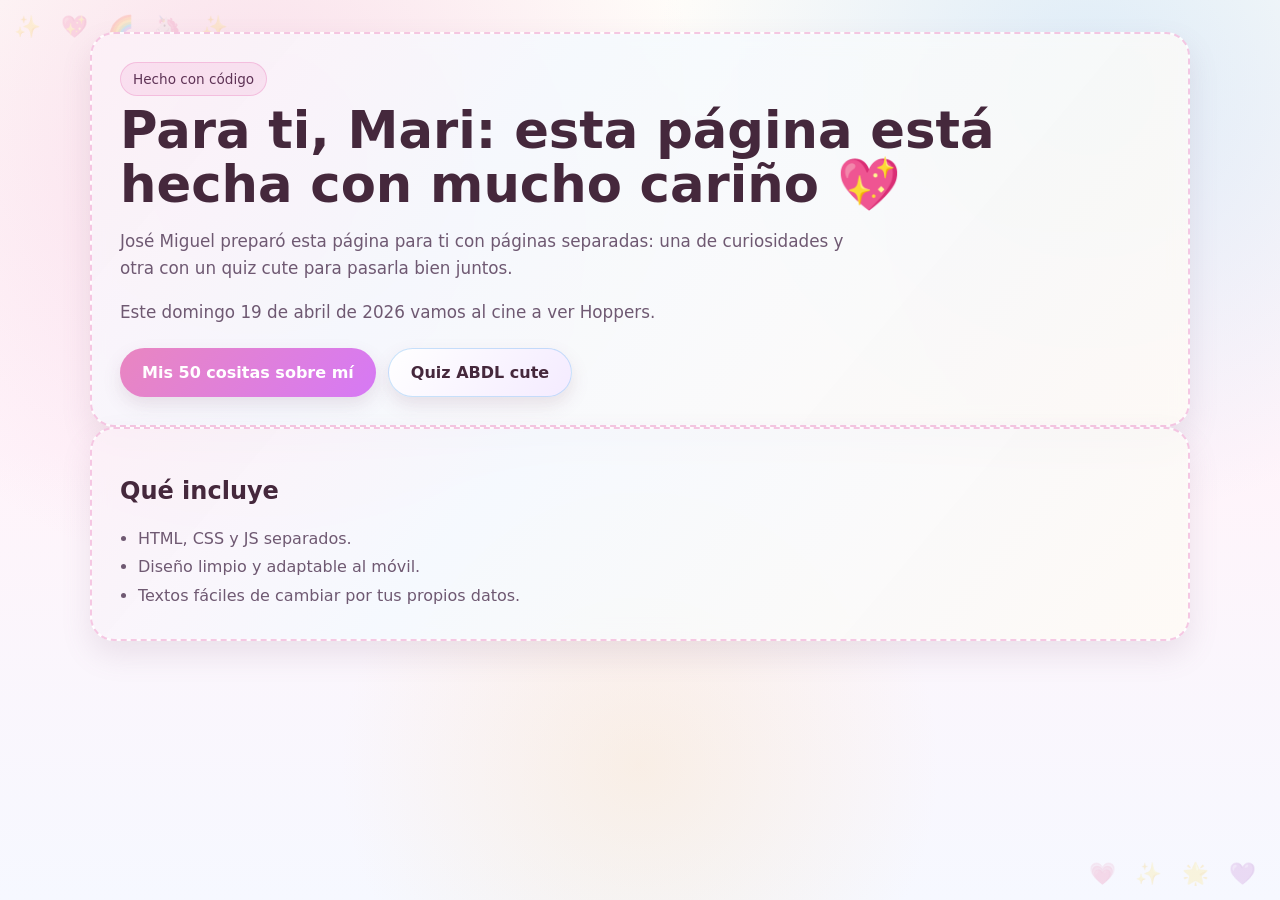
==== index.html @ a183d8f7 "Add files via upload" ====
<!DOCTYPE html>
<html lang="es">
<head>
  <meta charset="UTF-8" />
  <meta name="viewport" content="width=device-width, initial-scale=1.0" />
  <title>Proyecto divertido para Mari</title>
  <link rel="stylesheet" href="styles.css" />
</head>
<body>
  <main class="container">
    <section class="hero card">
      <p class="badge">Hecho con código</p>
      <h1>Para ti, Mari: esta página está hecha con mucho cariño 💖</h1>
      <p class="lead">
        José Miguel preparó esta página para ti con páginas separadas: una de
        curiosidades y otra con un quiz cute para pasarla bien juntos.
      </p>
      <p class="lead">
        Este domingo 19 de abril de 2026 vamos al cine a ver Hoppers.
      </p>

      <div class="actions">
        <a class="btn primary" href="curiosidades.html">Mis 50 cositas sobre mí</a>
        <a class="btn secondary" href="quiz.html">Quiz ABDL cute</a>
      </div>
    </section>

    <section class="card info">
      <h2>Qué incluye</h2>
      <ul>
        <li>HTML, CSS y JS separados.</li>
        <li>Diseño limpio y adaptable al móvil.</li>
        <li>Textos fáciles de cambiar por tus propios datos.</li>
      </ul>
    </section>
  </main>
</body>
</html>
---- styles.css ----
:root {
  --bg: #fffaf4;
  --card: rgba(255, 255, 255, 0.85);
  --card-border: #f7b8d5;
  --text: #45283c;
  --muted: #6f5972;
  --accent: #e986c0;
  --accent-2: #86bff3;
  --accent-3: #f8d8a8;
  --shadow: 0 14px 30px rgba(138, 96, 130, 0.14);
  --radius: 24px;
  font-family: Inter, system-ui, -apple-system, BlinkMacSystemFont, "Segoe UI", sans-serif;
}

* { box-sizing: border-box; }

body {
  margin: 0;
  min-height: 100vh;
  color: var(--text);
  background:
    radial-gradient(circle at 20% 15%, rgba(233, 134, 192, .26), transparent 35%),
    radial-gradient(circle at 85% 10%, rgba(134, 191, 243, .28), transparent 32%),
    radial-gradient(circle at 50% 85%, rgba(248, 216, 168, .28), transparent 30%),
    linear-gradient(180deg, #fffdf9 0%, #fff4fa 50%, #f6f8ff 100%);
  position: relative;
  overflow-x: hidden;
}

body::before,
body::after {
  position: fixed;
  font-size: clamp(1rem, 1.9vw, 1.35rem);
  opacity: .17;
  pointer-events: none;
  z-index: 0;
  letter-spacing: .4rem;
}

body::before {
  content: "✨ 💖 🌈 🦄 ✨";
  top: 14px;
  left: 14px;
}

body::after {
  content: "💗 ✨ 🌟 💜";
  right: 18px;
  bottom: 14px;
}

a { color: inherit; text-decoration: none; }

.container {
  width: min(1100px, calc(100% - 32px));
  margin: 0 auto;
  padding: 32px 0 48px;
  position: relative;
  z-index: 1;
}

.card {
  background: var(--card);
  border: 2px dashed rgba(233, 134, 192, 0.45);
  box-shadow: var(--shadow);
  backdrop-filter: blur(9px);
  border-radius: var(--radius);
  position: relative;
  overflow: hidden;
}

.card::before {
  content: "";
  position: absolute;
  inset: 0;
  background: linear-gradient(
    130deg,
    rgba(233, 134, 192, 0.10),
    rgba(134, 191, 243, 0.08) 35%,
    rgba(248, 216, 168, 0.10)
  );
  pointer-events: none;
}

.card > * {
  position: relative;
  z-index: 1;
}

.hero, .topbar, .info, .quiz {
  padding: 28px;
}

.hero h1, .topbar h1 {
  margin: 8px 0 12px;
  font-size: clamp(2rem, 4vw, 4rem);
  line-height: 1.05;
}

.lead {
  color: var(--muted);
  font-size: 1.05rem;
  line-height: 1.6;
  max-width: 68ch;
}

.badge {
  display: inline-block;
  margin: 0;
  padding: 8px 12px;
  border-radius: 999px;
  background: rgba(233, 134, 192, 0.16);
  color: #5f3356;
  border: 1px solid rgba(233, 134, 192, 0.38);
  font-size: .85rem;
}

.actions {
  display: flex;
  flex-wrap: wrap;
  gap: 12px;
  margin-top: 22px;
}

.btn {
  display: inline-flex;
  align-items: center;
  justify-content: center;
  border: 0;
  border-radius: 999px;
  padding: 14px 22px;
  font-weight: 700;
  cursor: pointer;
  box-shadow: 0 8px 18px rgba(136, 91, 122, .16);
  transition: transform .15s ease, opacity .15s ease, background .15s ease, box-shadow .15s ease;
}

.btn:hover {
  transform: translateY(-2px);
  box-shadow: 0 12px 20px rgba(136, 91, 122, .2);
}

.primary {
  background: linear-gradient(130deg, var(--accent), #d679f5);
  color: #fff;
}

.secondary {
  background: linear-gradient(130deg, #ffffff, #f4ebff);
  color: var(--text);
  border: 1px solid rgba(134, 191, 243, 0.45);
}

.info ul {
  margin: 0;
  padding-left: 18px;
  color: var(--muted);
  line-height: 1.8;
}

.topbar {
  display: grid;
  gap: 12px;
  margin-bottom: 20px;
}

.link {
  width: fit-content;
  color: var(--text);
  opacity: .95;
}

.grid {
  display: grid;
  grid-template-columns: repeat(auto-fit, minmax(210px, 1fr));
  gap: 16px;
}

.fact {
  padding: 18px;
  min-height: 140px;
  border-radius: 20px;
  background: rgba(255, 255, 255, 0.7);
  border: 1px solid rgba(134, 191, 243, .36);
}

.fact h3 {
  margin: 0 0 10px;
  font-size: 1.1rem;
}

.fact p {
  margin: 0;
  color: var(--muted);
  line-height: 1.55;
}

.question {
  padding: 18px 0;
  border-bottom: 1px dashed rgba(111, 89, 114, 0.26);
}

.question h2 {
  margin: 0 0 12px;
  font-size: 1.1rem;
}

.question label {
  display: block;
  margin: 10px 0;
  color: var(--muted);
}

.result {
  margin-top: 20px;
  padding: 18px;
  border-radius: 20px;
  background: linear-gradient(130deg, rgba(233, 134, 192, .17), rgba(134, 191, 243, .16));
  border: 1px solid rgba(134, 191, 243, .35);
}

.hidden { display: none; }

@media (max-width: 640px) {
  .hero, .topbar, .info, .quiz { padding: 20px; }
  .grid {
    grid-template-columns: 1fr;
    gap: 12px;
  }
  .actions { flex-direction: column; }
  .btn {
    width: 100%;
    white-space: normal;
    text-align: center;
  }
  body::before,
  body::after {
    letter-spacing: .2rem;
    font-size: .95rem;
  }
}
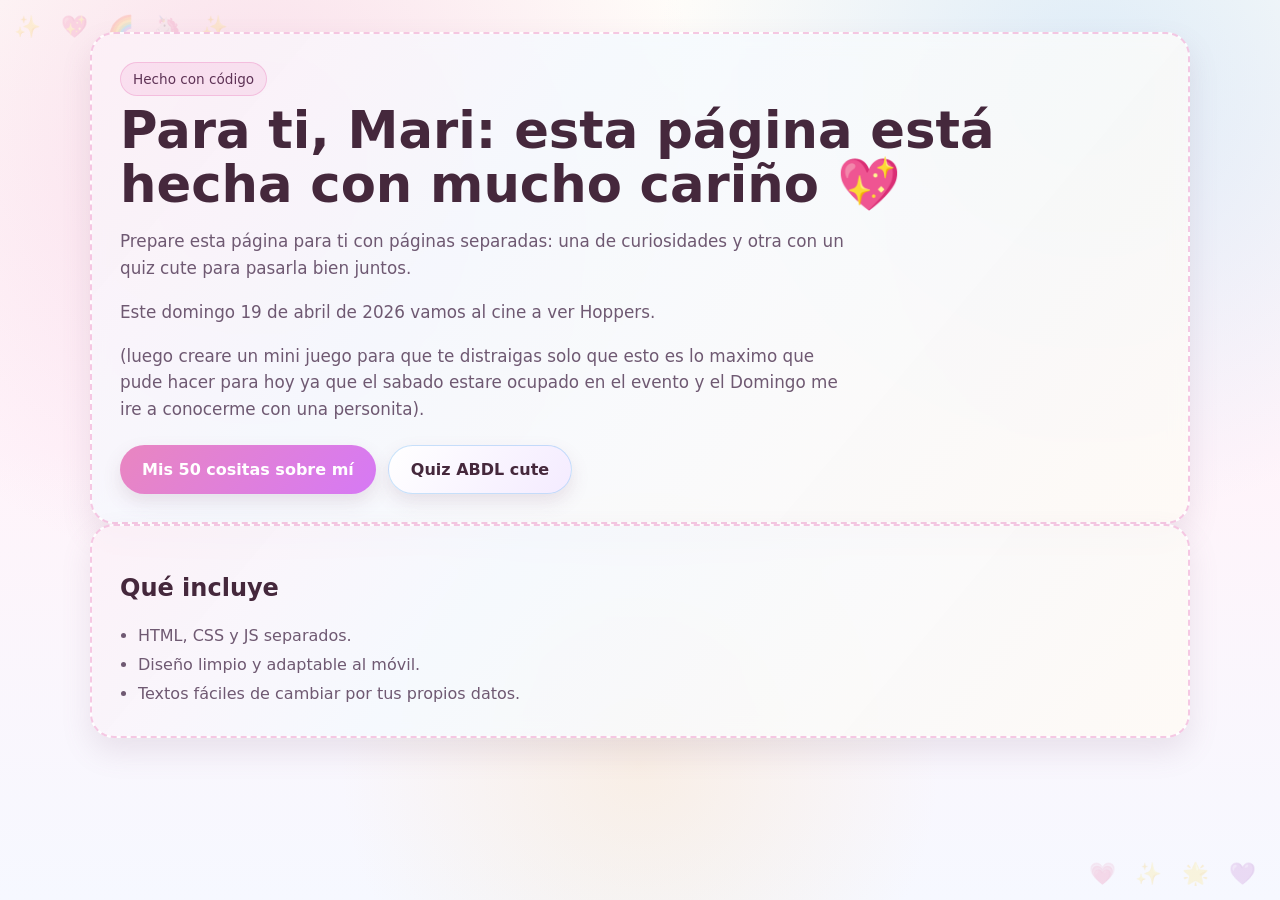
==== commit 1a6cf1b6: "Add files via upload" ====
--- a/index.html
+++ b/index.html
@@ -12,11 +12,14 @@
       <p class="badge">Hecho con código</p>
       <h1>Para ti, Mari: esta página está hecha con mucho cariño 💖</h1>
       <p class="lead">
-        José Miguel preparó esta página para ti con páginas separadas: una de
+        Prepare esta página para ti con páginas separadas: una de
         curiosidades y otra con un quiz cute para pasarla bien juntos.
       </p>
       <p class="lead">
         Este domingo 19 de abril de 2026 vamos al cine a ver Hoppers.
+      </p>
+      <p class="lead">
+        (luego creare un mini juego para que te distraigas solo que esto es lo maximo que pude hacer para hoy ya que el sabado estare ocupado en el evento y el Domingo me ire a conocerme con una personita).
       </p>
 
       <div class="actions">
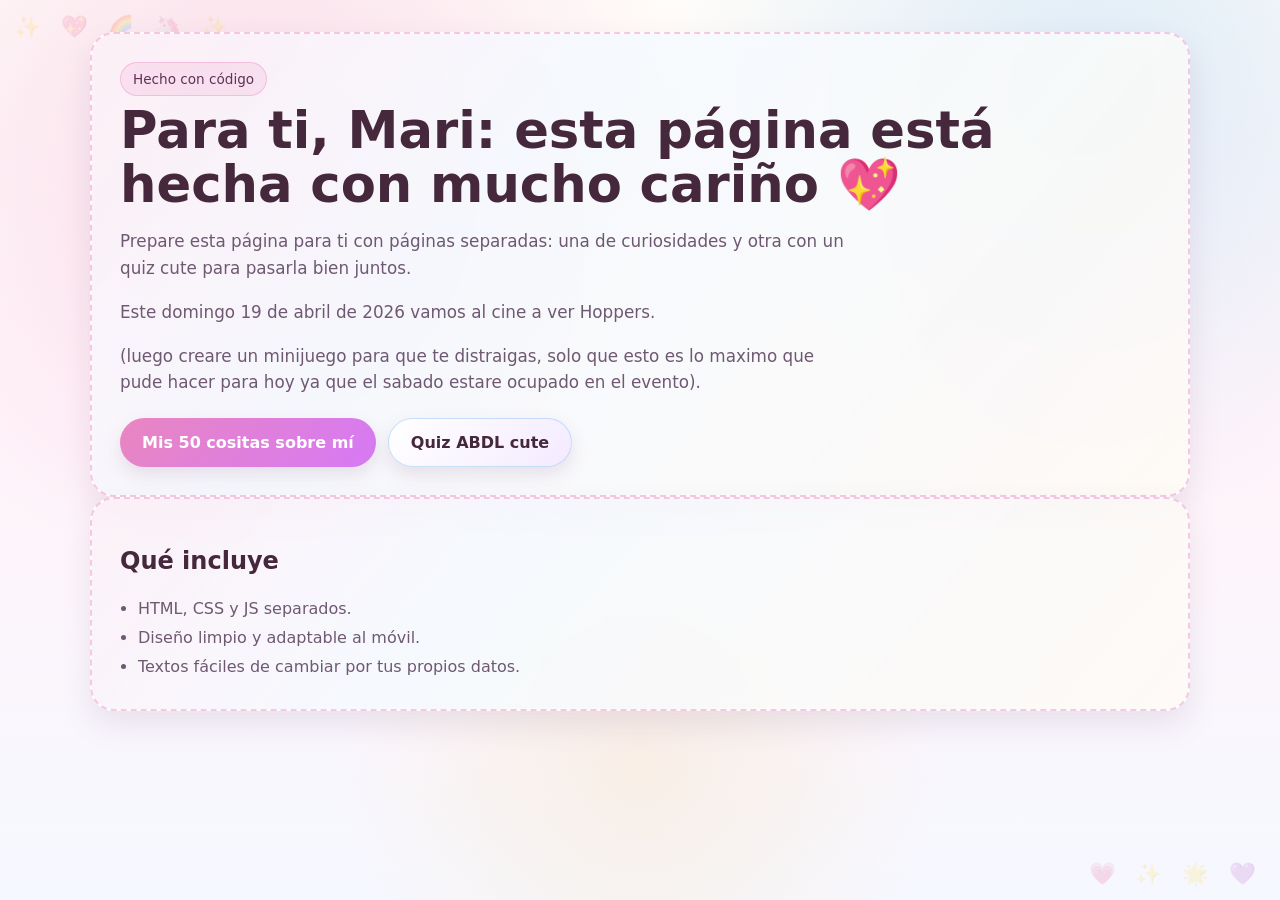
==== commit f32f1e4e: "Fix typo in index.html paragraph" ====
--- a/index.html
+++ b/index.html
@@ -19,7 +19,7 @@
         Este domingo 19 de abril de 2026 vamos al cine a ver Hoppers.
       </p>
       <p class="lead">
-        (luego creare un mini juego para que te distraigas solo que esto es lo maximo que pude hacer para hoy ya que el sabado estare ocupado en el evento y el Domingo me ire a conocerme con una personita).
+        (luego creare un minijuego para que te distraigas, solo que esto es lo maximo que pude hacer para hoy ya que el sabado estare ocupado en el evento).
       </p>
 
       <div class="actions">
